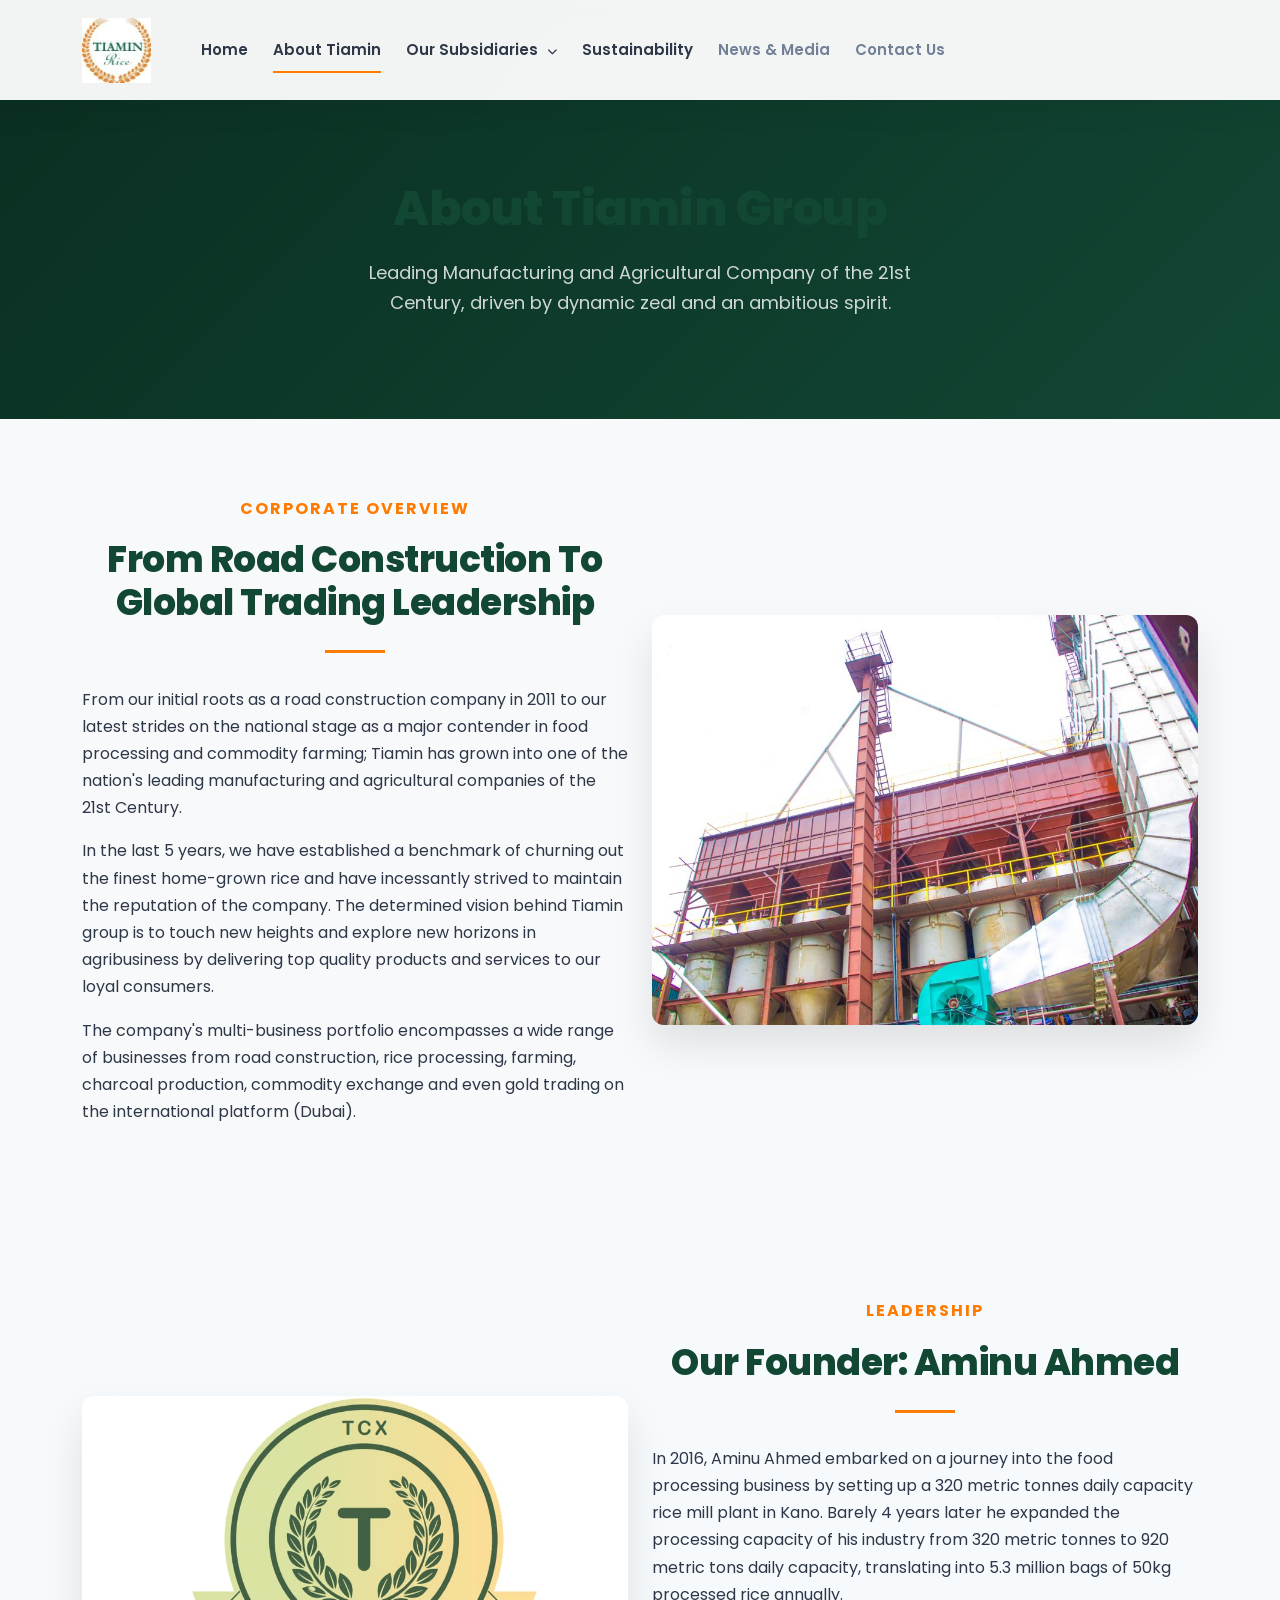
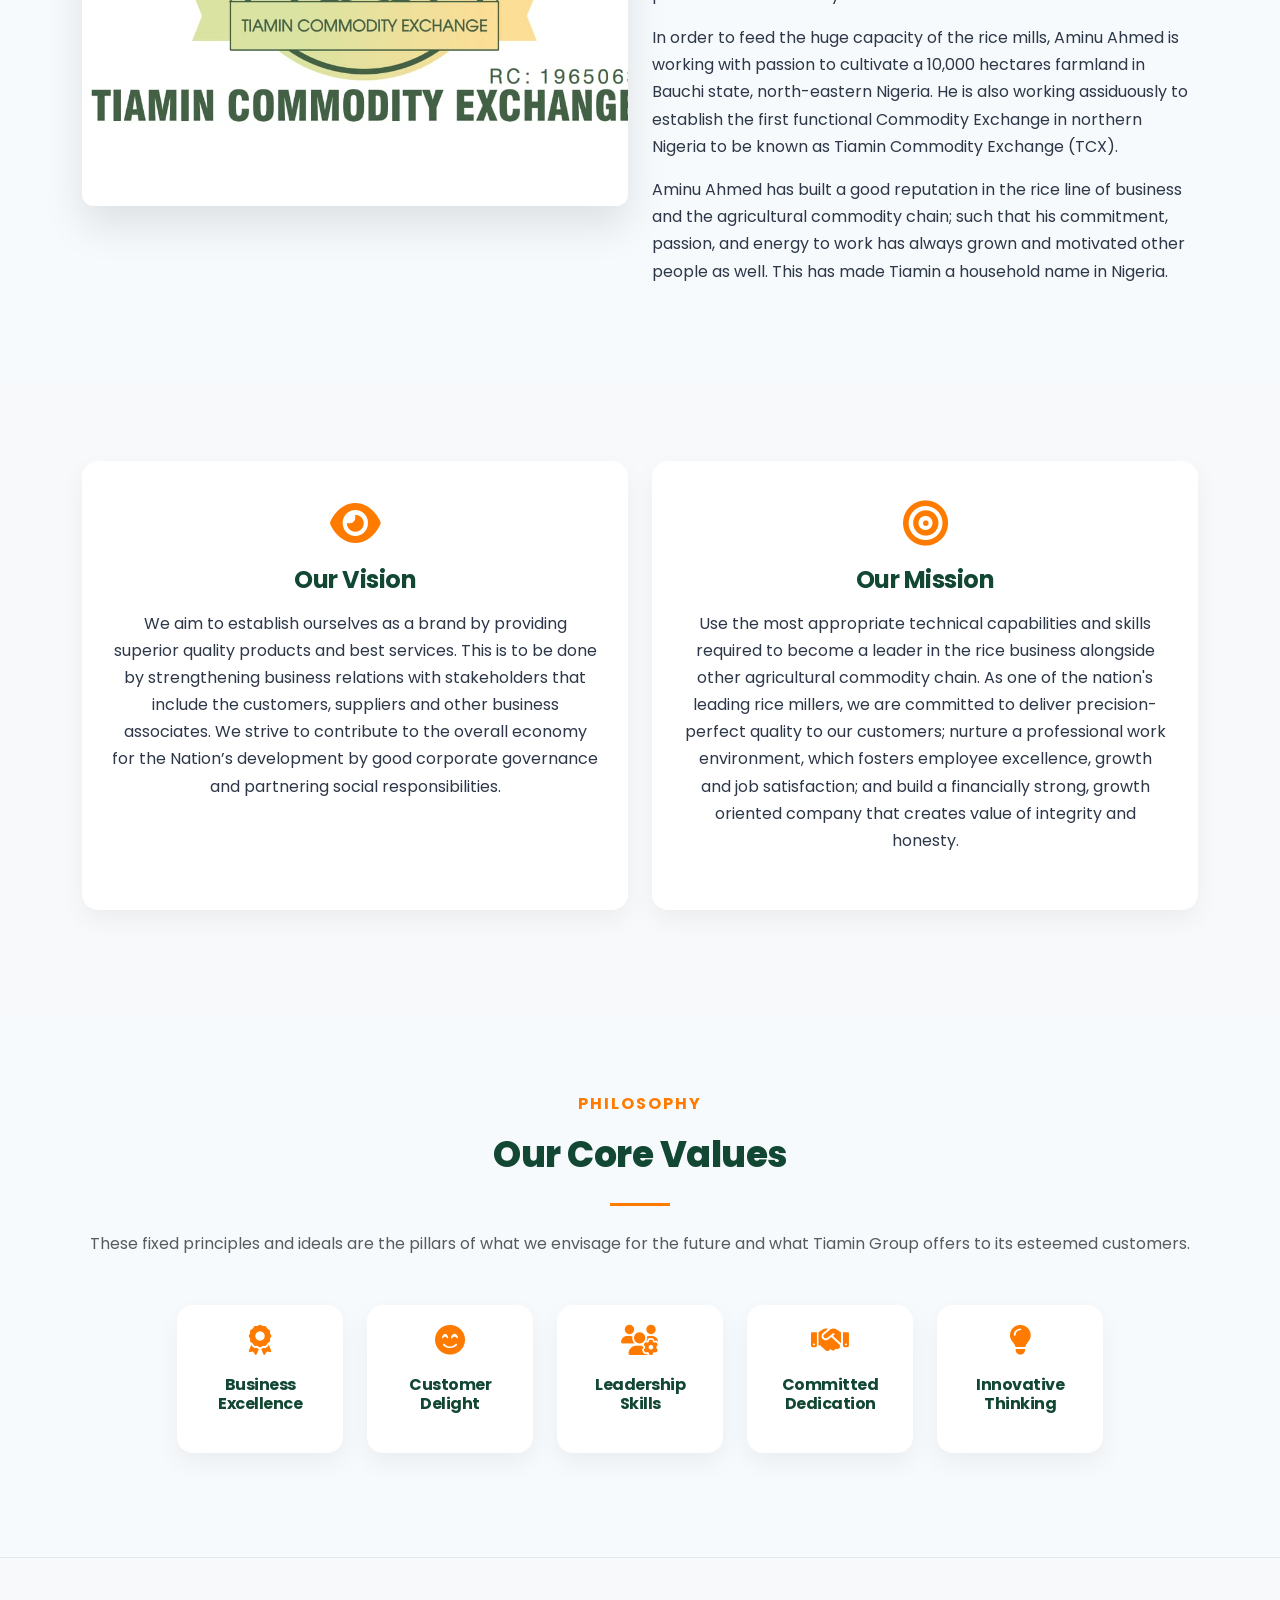
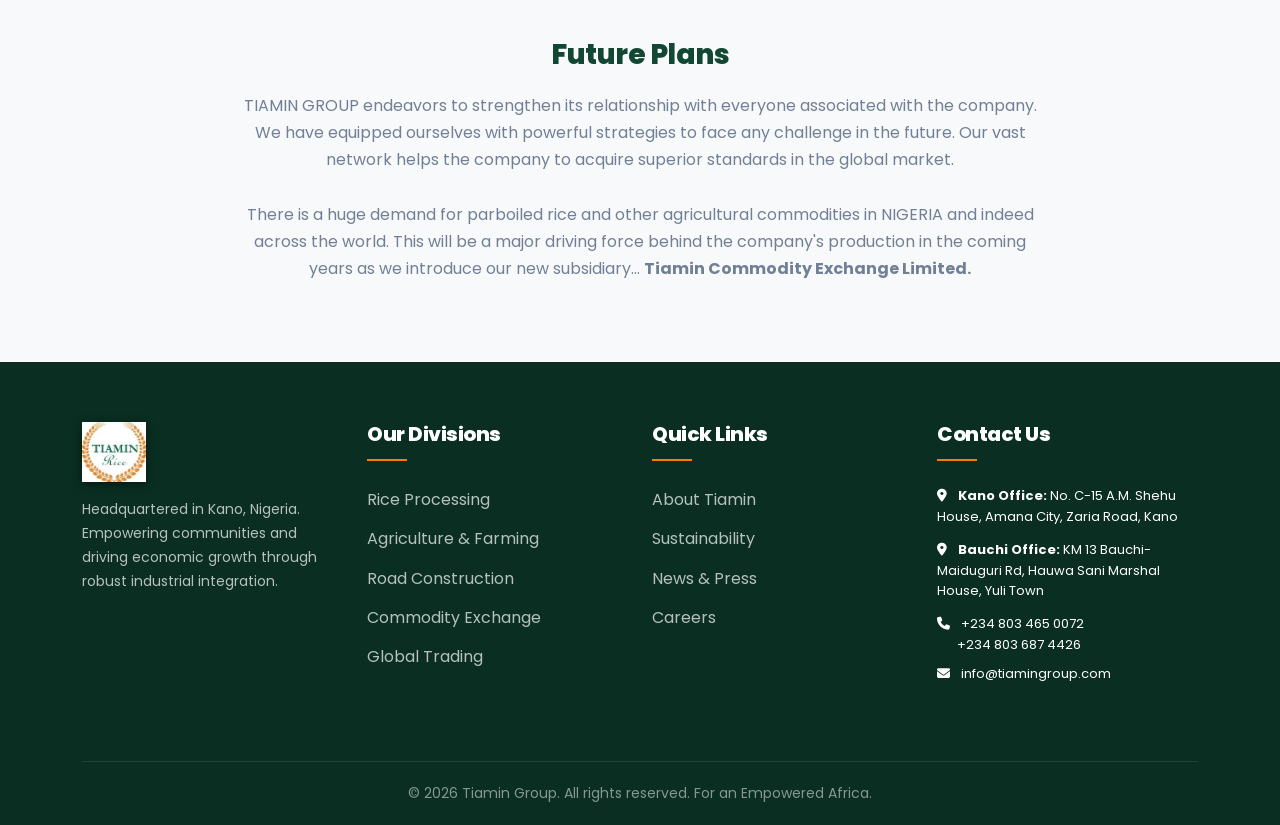
==== about.html @ 01db420b "Initial Commit" ====
<!DOCTYPE html>
<html lang="en">
<head>
    <meta charset="UTF-8">
    <meta name="viewport" content="width=device-width, initial-scale=1">
    <title>About Us | Tiamin Group</title>
    
    <link rel="preconnect" href="https://fonts.googleapis.com">
    <link rel="preconnect" href="https://fonts.gstatic.com" crossorigin>
    <link href="https://fonts.googleapis.com/css2?family=Poppins:wght@300;400;500;600;700;800;900&display=swap" rel="stylesheet">
    <link href="https://cdn.jsdelivr.net/npm/bootstrap@5.3.0/dist/css/bootstrap.min.css" rel="stylesheet">
    <link rel="stylesheet" href="https://cdnjs.cloudflare.com/ajax/libs/font-awesome/6.5.0/css/all.min.css" />
    <link rel="stylesheet" href="assets/style.css">
    
    <style>
        .inner-hero {
            padding: 180px 0 100px;
            background: linear-gradient(135deg, var(--color-primary-dark) 0%, var(--color-primary) 100%);
            color: #fff;
            text-align: center;
        }
        .inner-hero h1 { font-weight: 800; font-size: 48px; margin-bottom: 20px; }
        .inner-hero p { font-size: 18px; max-width: 600px; margin: 0 auto; color: rgba(255,255,255,0.8); }
        .content-section { padding: 80px 0; }
        .value-card {
            background: var(--color-card-bg);
            padding: 40px 30px;
            border-radius: 16px;
            box-shadow: 0 10px 25px rgba(0,0,0,0.05);
            text-align: center;
            height: 100%;
            transition: transform 0.3s ease;
        }
        .value-card:hover { transform: translateY(-5px); }
        .value-card i { font-size: 45px; color: var(--color-accent); margin-bottom: 20px; }
        .value-card h4 { font-weight: 700; margin-bottom: 15px; color: var(--color-primary); }
    </style>
</head>
<body>

    <!-- HEADER -->
    <header class="site-header" id="masthead">
        <div class="container">
            <div class="header-inner">
                <div class="site-branding">
                    <a href="index.html" class="logo-image"><img src="assets/logo.jpg" alt="Tiamin Group" style="height: 65px; width: auto; transition: transform 0.3s ease;"></a>
                </div>
                <nav class="site-navigation">
                    <ul class="main-menu">
                        <li><a href="index.html">Home</a></li>
                        <li><a href="about.html" class="active">About Tiamin</a></li>
                        <li class="has-dropdown">
                            <a href="index.html#businesses">Our Subsidiaries <i class="fas fa-chevron-down" style="font-size: 10px; margin-left: 5px;"></i></a>
                            <ul class="sub-menu">
                                <li><a href="rice.html">Rice Processing</a></li>
                                <li><a href="tcx.html">Commodity Exchange</a></li>
                                <li><a href="gold.html">Global Trading</a></li>
                            </ul>
                        </li>
                        <li><a href="index.html#sustainability">Sustainability</a></li>
                        <li class="greymenu"><a href="index.html#media">News & Media</a></li>
                        <li class="greymenu"><a href="index.html#contact">Contact Us</a></li>
                    </ul>
                </nav>
                <div class="d-lg-none mobile-toggle">
                    <button class="btn" style="font-size:24px; color:var(--color-primary);"><i class="fas fa-bars"></i></button>
                </div>
            </div>
        </div>
    </header>

    <!-- INNER HERO -->
    <section class="inner-hero">
        <div class="container">
            <h1>About Tiamin Group</h1>
            <p>Leading Manufacturing and Agricultural Company of the 21st Century, driven by dynamic zeal and an ambitious spirit.</p>
        </div>
    </section>

    <!-- CORPORATE OVERVIEW -->
    <section class="content-section bg-light">
        <div class="container">
            <div class="row align-items-center">
                <div class="col-lg-6 mb-4 mb-lg-0">
                    <div class="cms-heading text-left mb-4">
                        <h6 style="color:var(--color-accent); font-weight:700; text-transform:uppercase; letter-spacing:2px;">Corporate Overview</h6>
                        <h2 class="custom-heading text-left">From Road Construction to Global Trading Leadership</h2>
                        <span class="heading-underline ml-0" style="margin-left:0;"></span>
                    </div>
                    <p>From our initial roots as a road construction company in 2011 to our latest strides on the national stage as a major contender in food processing and commodity farming; Tiamin has grown into one of the nation's leading manufacturing and agricultural companies of the 21st Century.</p>
                    <p>In the last 5 years, we have established a benchmark of churning out the finest home-grown rice and have incessantly strived to maintain the reputation of the company. The determined vision behind Tiamin group is to touch new heights and explore new horizons in agribusiness by delivering top quality products and services to our loyal consumers.</p>
                    <p>The company's multi-business portfolio encompasses a wide range of businesses from road construction, rice processing, farming, charcoal production, commodity exchange and even gold trading on the international platform (Dubai).</p>
                </div>
                <div class="col-lg-6">
                    <img src="assets/WhatsApp%20Image%202026-07-27%20at%2000.41.22%20(1).jpeg" alt="Tiamin Group Overview" style="width: 100%; border-radius: 12px; box-shadow: 0 20px 40px rgba(0,0,0,0.1); aspect-ratio: 4/3; object-fit: cover;">
                </div>
            </div>
        </div>
    </section>

    <!-- OUR FOUNDER -->
    <section class="content-section">
        <div class="container">
            <div class="row align-items-center flex-row-reverse">
                <div class="col-lg-6 mb-4 mb-lg-0 pl-lg-5">
                    <div class="cms-heading text-left mb-4">
                        <h6 style="color:var(--color-accent); font-weight:700; text-transform:uppercase; letter-spacing:2px;">Leadership</h6>
                        <h2 class="custom-heading text-left">Our Founder: Aminu Ahmed</h2>
                        <span class="heading-underline ml-0" style="margin-left:0;"></span>
                    </div>
                    <p>In 2016, Aminu Ahmed embarked on a journey into the food processing business by setting up a 320 metric tonnes daily capacity rice mill plant in Kano. Barely 4 years later he expanded the processing capacity of his industry from 320 metric tonnes to 920 metric tons daily capacity, translating into 5.3 million bags of 50kg processed rice annually.</p>
                    <p>In order to feed the huge capacity of the rice mills, Aminu Ahmed is working with passion to cultivate a 10,000 hectares farmland in Bauchi state, north-eastern Nigeria. He is also working assiduously to establish the first functional Commodity Exchange in northern Nigeria to be known as Tiamin Commodity Exchange (TCX).</p>
                    <p>Aminu Ahmed has built a good reputation in the rice line of business and the agricultural commodity chain; such that his commitment, passion, and energy to work has always grown and motivated other people as well. This has made Tiamin a household name in Nigeria.</p>
                </div>
                <div class="col-lg-6">
                    <img src="assets/WhatsApp%20Image%202026-07-27%20at%2000.41.24%20(3).jpeg" alt="Tiamin Founder" style="width: 100%; border-radius: 12px; box-shadow: 0 20px 40px rgba(0,0,0,0.1); aspect-ratio: 4/3; object-fit: cover;">
                </div>
            </div>
        </div>
    </section>

    <!-- VISION & MISSION -->
    <section class="content-section bg-light">
        <div class="container text-center">
            <div class="row">
                <div class="col-md-6 mb-4">
                    <div class="value-card">
                        <i class="fas fa-eye"></i>
                        <h4>Our Vision</h4>
                        <p>We aim to establish ourselves as a brand by providing superior quality products and best services. This is to be done by strengthening business relations with stakeholders that include the customers, suppliers and other business associates. We strive to contribute to the overall economy for the Nation’s development by good corporate governance and partnering social responsibilities.</p>
                    </div>
                </div>
                <div class="col-md-6 mb-4">
                    <div class="value-card">
                        <i class="fas fa-bullseye"></i>
                        <h4>Our Mission</h4>
                        <p>Use the most appropriate technical capabilities and skills required to become a leader in the rice business alongside other agricultural commodity chain. As one of the nation's leading rice millers, we are committed to deliver precision-perfect quality to our customers; nurture a professional work environment, which fosters employee excellence, growth and job satisfaction; and build a financially strong, growth oriented company that creates value of integrity and honesty.</p>
                    </div>
                </div>
            </div>
        </div>
    </section>

    <!-- CORE VALUES -->
    <section class="content-section">
        <div class="container">
            <div class="cms-heading text-center mb-5">
                <h6 style="color:var(--color-accent); font-weight:700; text-transform:uppercase; letter-spacing:2px;">Philosophy</h6>
                <h2 class="custom-heading mx-auto">Our Core Values</h2>
                <span class="heading-underline mx-auto"></span>
                <p class="mt-3 text-muted max-w-700 mx-auto">These fixed principles and ideals are the pillars of what we envisage for the future and what Tiamin Group offers to its esteemed customers.</p>
            </div>
            
            <div class="row justify-content-center">
                <div class="col-lg-2 col-md-4 col-sm-6 mb-4">
                    <div class="value-card" style="padding: 20px 15px;">
                        <i class="fas fa-award" style="font-size: 30px;"></i>
                        <h5 style="font-size: 16px; font-weight: 700;">Business<br>Excellence</h5>
                    </div>
                </div>
                <div class="col-lg-2 col-md-4 col-sm-6 mb-4">
                    <div class="value-card" style="padding: 20px 15px;">
                        <i class="fas fa-smile-beam" style="font-size: 30px;"></i>
                        <h5 style="font-size: 16px; font-weight: 700;">Customer<br>Delight</h5>
                    </div>
                </div>
                <div class="col-lg-2 col-md-4 col-sm-6 mb-4">
                    <div class="value-card" style="padding: 20px 15px;">
                        <i class="fas fa-users-cog" style="font-size: 30px;"></i>
                        <h5 style="font-size: 16px; font-weight: 700;">Leadership<br>Skills</h5>
                    </div>
                </div>
                <div class="col-lg-2 col-md-4 col-sm-6 mb-4">
                    <div class="value-card" style="padding: 20px 15px;">
                        <i class="fas fa-handshake" style="font-size: 30px;"></i>
                        <h5 style="font-size: 16px; font-weight: 700;">Committed<br>Dedication</h5>
                    </div>
                </div>
                <div class="col-lg-2 col-md-4 col-sm-6 mb-4">
                    <div class="value-card" style="padding: 20px 15px;">
                        <i class="fas fa-lightbulb" style="font-size: 30px;"></i>
                        <h5 style="font-size: 16px; font-weight: 700;">Innovative<br>Thinking</h5>
                    </div>
                </div>
            </div>
        </div>
    </section>

    <!-- FUTURE PLANS -->
    <section class="content-section bg-light" style="border-top: 1px solid #e2e8f0;">
        <div class="container text-center">
            <h3 style="font-weight: 800; color: var(--color-primary); margin-bottom: 20px;">Future Plans</h3>
            <p style="max-width: 800px; margin: 0 auto; color: var(--color-text-light);">TIAMIN GROUP endeavors to strengthen its relationship with everyone associated with the company. We have equipped ourselves with powerful strategies to face any challenge in the future. Our vast network helps the company to acquire superior standards in the global market.<br><br>There is a huge demand for parboiled rice and other agricultural commodities in NIGERIA and indeed across the world. This will be a major driving force behind the company's production in the coming years as we introduce our new subsidiary... <strong>Tiamin Commodity Exchange Limited.</strong></p>
        </div>
    </section>

    <!-- FOOTER -->
    <footer class="site-footer" id="contact">
        <div class="container">
            <div class="row">
                <div class="col-lg-3 col-md-6 mb-4">
                    <a href="index.html" class="logo-image mb-3 d-block"><img src="assets/logo.jpg" alt="Tiamin Group" style="height: 60px; filter: drop-shadow(0px 2px 5px rgba(0,0,0,0.5));"></a>
                    <p style="color:rgba(255,255,255,0.7); font-size:14px;">Headquartered in Kano, Nigeria. Empowering communities and driving economic growth through robust industrial integration.</p>
                </div>
                <div class="col-lg-3 col-md-6 mb-4">
                    <h4 class="footer-widget-title">Our Divisions</h4>
                    <ul class="footer-menu">
                        <li><a href="rice.html">Rice Processing</a></li>
                        <li><a href="rice.html#farm">Agriculture & Farming</a></li>
                        <li><a href="index.html#businesses">Road Construction</a></li>
                        <li><a href="tcx.html">Commodity Exchange</a></li>
                        <li><a href="gold.html">Global Trading</a></li>
                    </ul>
                </div>
                <div class="col-lg-3 col-md-6 mb-4">
                    <h4 class="footer-widget-title">Quick Links</h4>
                    <ul class="footer-menu">
                        <li><a href="about.html">About Tiamin</a></li>
                        <li><a href="index.html#sustainability">Sustainability</a></li>
                        <li><a href="index.html#media">News & Press</a></li>
                        <li><a href="index.html#careers">Careers</a></li>
                    </ul>
                </div>
                <div class="col-lg-3 col-md-6 mb-4">
                    <h4 class="footer-widget-title">Contact Us</h4>
                    <ul class="footer-menu" style="font-size: 13px; line-height: 1.6;">
                        <li style="margin-bottom: 12px;"><i class="fas fa-map-marker-alt me-2 text-accent"></i> <strong>Kano Office:</strong> No. C-15 A.M. Shehu House, Amana City, Zaria Road, Kano</li>
                        <li style="margin-bottom: 12px;"><i class="fas fa-map-marker-alt me-2 text-accent"></i> <strong>Bauchi Office:</strong> KM 13 Bauchi-Maiduguri Rd, Hauwa Sani Marshal House, Yuli Town</li>
                        <li style="margin-bottom: 8px;"><i class="fas fa-phone me-2 text-accent"></i> +234 803 465 0072<br><span style="padding-left: 20px;">+234 803 687 4426</span></li>
                        <li><i class="fas fa-envelope me-2 text-accent"></i> info@tiamingroup.com</li>
                    </ul>
                </div>
            </div>
            <div class="footer-bottom">
                <p class="mb-0">&copy; 2026 Tiamin Group. All rights reserved. For an Empowered Africa.</p>
            </div>
        </div>
    </footer>

    <!-- Scripts -->
    <script src="https://cdn.jsdelivr.net/npm/bootstrap@5.3.0/dist/js/bootstrap.bundle.min.js"></script>
    <script>
        // Sticky Header
        window.addEventListener('scroll', function() {
            const header = document.getElementById('masthead');
            if (window.scrollY > 50) {
                header.classList.add('sticky');
            } else {
                header.classList.remove('sticky');
            }
        });
        
        // Mobile Menu Toggle
        document.querySelector('.mobile-toggle button').addEventListener('click', function() {
            const nav = document.querySelector('.site-navigation');
            nav.classList.toggle('active');
        });
    </script>
</body>
</html>
---- assets/style.css ----
/* =======================================================================
           CORPORATE VARIABLES & BASE (Tiamin Colors, Dangote-style Architecture)
        ======================================================================= */
        :root {
            --color-primary: #124734; /* Tiamin Forest Green */
            --color-primary-dark: #0a2e21;
            --color-accent: #FF7B00; /* Vibrant Sunset Orange */
            --color-accent-hover: #FF9D00;
            --color-text: #2D3748; /* Soft Slate */
            --color-text-light: #718096; /* Cool Grey */
            --color-bg-grey: #F7FAFC; /* Crisp Light Blue-Grey */
            --color-card-bg: #ffffff;
            
            --gradient-primary: linear-gradient(135deg, #124734 0%, #29a073 100%);
            --gradient-accent: linear-gradient(135deg, #FF7B00 0%, #FFB000 100%);
            
            --font-heading: 'Poppins', sans-serif;
            --font-main: 'Poppins', sans-serif;
            --header-height: 100px;
            --header-height-sticky: 80px;
            
            --transition: all 0.4s cubic-bezier(0.175, 0.885, 0.32, 1.27); /* Bouncy dynamic transition */
        }

        body {
            font-family: var(--font-main);
            color: var(--color-text);
            line-height: 1.7;
            -webkit-font-smoothing: antialiased;
            background-color: var(--color-bg-grey);
        }

        a { color: var(--color-primary); text-decoration: none; transition: var(--transition); }
        a:hover { color: var(--color-accent); }

        h1, h2, h3, h4, h5, h6 { 
            font-family: var(--font-heading); 
            font-weight: 800; 
            color: var(--color-primary); 
            margin-bottom: 20px; 
            letter-spacing: -0.5px;
        }

        .section-padding { padding: 80px 0; }
        .bg-grey { background-color: var(--color-bg-grey); }

        /* =======================================================================
           HEADER (Sticky, Corporate Layout)
        ======================================================================= */
        .site-header {
            position: fixed;
            top: 0; left: 0; width: 100%;
            background: rgba(255, 255, 255, 0.95);
            backdrop-filter: blur(10px);
            -webkit-backdrop-filter: blur(10px);
            z-index: 1030;
            box-shadow: 0 10px 30px rgba(0,0,0,0.05);
            border-bottom: none;
            transition: var(--transition);
        }

        .header-inner {
            display: flex;
            align-items: center;
            justify-content: flex-start;
            height: var(--header-height);
            transition: height 0.3s ease;
        }

        .site-navigation {
            margin-left: 50px;
        }

        .mobile-toggle {
            margin-left: auto;
        }

        .site-header.sticky .header-inner { height: var(--header-height-sticky); }

        .logo-text {
            font-size: 28px;
            font-weight: 900;
            color: var(--color-primary);
            letter-spacing: -0.5px;
            margin: 0;
            text-transform: uppercase;
        }
        .logo-text span { color: var(--color-accent); }

        .main-menu {
            display: flex;
            list-style: none;
            margin: 0; padding: 0;
            gap: 25px;
        }

        .main-menu li a {
            font-size: 15px;
            font-weight: 600;
            color: var(--color-text);
            text-transform: capitalize;
            position: relative;
            padding: 10px 0;
            display: block;
        }

        /* The grey menu items from the reference */
        .main-menu li.greymenu a { color: var(--color-text-light); }
        .main-menu li.greymenu a:hover { color: var(--color-accent); }

        .main-menu li a::after {
            content: '';
            position: absolute;
            bottom: 0; left: 0; width: 0; height: 2px;
            background: var(--color-accent);
            transition: var(--transition);
        }
        .main-menu li a:hover::after, .main-menu li a.active::after { width: 100%; }

        /* =======================================================================
           DROPDOWN MENU
        ======================================================================= */
        .main-menu li.has-dropdown { position: relative; }
        .sub-menu {
            position: absolute; top: 100%; left: 0;
            background: #ffffff;
            min-width: 240px; box-shadow: 0 15px 40px rgba(18, 71, 52, 0.1); border-radius: 16px; border: none;
            padding: 15px 0; opacity: 0; visibility: hidden; transform: translateY(15px);
            transition: all 0.3s cubic-bezier(0.175, 0.885, 0.32, 1.27); list-style: none; z-index: 100; margin: 0;
        }
        .main-menu li.has-dropdown:hover .sub-menu { opacity: 1; visibility: visible; transform: translateY(0); }
        .main-menu li.has-dropdown:hover > a i { transform: rotate(180deg); }
        .sub-menu li { margin: 0; }
        .sub-menu li a {
            padding: 10px 25px; font-size: 15px; border-bottom: none;
            color: var(--color-text); display: block; font-weight: 600;
        }
        .sub-menu li:last-child a { border-bottom: none; }
        .sub-menu li a::after { display: none !important; }
        .sub-menu li a:hover { background: transparent; color: var(--color-accent); padding-left: 32px; }

        /* =======================================================================
           HERO SLIDER (Mimicking Slider Revolution)
        ======================================================================= */
        .hero-section {
            margin-top: var(--header-height);
            height: calc(100vh - var(--header-height));
            min-height: 600px;
            max-height: 800px;
            position: relative;
        }

        .swiper-hero { width: 100%; height: 100%; }

        .hero-slide-bg {
            position: absolute; inset: 0;
            background-size: cover;
            background-position: center;
            background-repeat: no-repeat;
        }

        .hero-slide-bg::after {
            content: ''; position: absolute; inset: 0;
            background: linear-gradient(135deg, rgba(18, 71, 52, 0.9) 0%, rgba(255, 123, 0, 0.4) 100%);
        }

        .hero-content {
            position: relative;
            z-index: 10;
            height: 100%;
            display: flex;
            flex-direction: column;
            justify-content: center;
            padding: 0 5%;
            max-width: 800px;
        }

        .hero-title {
            color: #ffffff;
            font-size: 72px;
            line-height: 1.05;
            font-weight: 800;
            letter-spacing: -2px;
            margin-bottom: 25px;
            opacity: 0; transform: translateY(30px);
            transition: all 1s ease 0.3s;
        }

        .hero-desc {
            color: #ffffff;
            font-size: 18px;
            font-weight: 400;
            margin-bottom: 35px;
            max-width: 650px;
            opacity: 0; transform: translateY(30px);
            transition: all 1s ease 0.5s;
        }

        .hero-btn {
            display: inline-flex;
            align-items: center;
            background: var(--gradient-accent);
            color: #ffffff;
            padding: 16px 40px;
            font-size: 16px;
            font-weight: 700;
            border-radius: 50px;
            border: none;
            box-shadow: 0 10px 25px rgba(255, 123, 0, 0.4);
            opacity: 0; transform: translateY(30px);
            transition: all 1s cubic-bezier(0.175, 0.885, 0.32, 1.27) 0.7s;
        }
        .hero-btn i { margin-left: 10px; transition: transform 0.3s ease; }
        .hero-btn:hover { background: var(--gradient-accent); color: #ffffff; box-shadow: 0 15px 35px rgba(255, 123, 0, 0.6); transform: translateY(-5px) scale(1.05) !important; }

        /* Active Slide Animations */
        .swiper-slide-active .hero-title,
        .swiper-slide-active .hero-desc,
        .swiper-slide-active .hero-btn {
            opacity: 1; transform: translateY(0);
        }

        .swiper-button-next, .swiper-button-prev {
            color: #ffffff;
            background: rgba(0,0,0,0.3);
            width: 50px; height: 50px;
            border-radius: 50%;
        }
        .swiper-button-next:after, .swiper-button-prev:after { font-size: 20px; }

        /* =======================================================================
           CONTACT BOX / STATS (Direct structural port)
        ======================================================================= */
        .cms-contact-box-wrap {
            background: var(--gradient-primary);
            padding: 50px 0;
            position: relative;
            z-index: 20;
            margin-top: -50px; /* Overlap */
            border-radius: 24px;
            box-shadow: 0 20px 50px rgba(18, 71, 52, 0.3);
            border: none;
            max-width: 1200px;
            margin-left: auto; margin-right: auto;
        }

        .cms-contact-box {
            display: flex;
            justify-content: space-around;
            flex-wrap: wrap;
        }

        .info-item {
            display: flex;
            align-items: center;
            color: #ffffff;
            padding: 15px;
        }

        .info-item .inner-icon {
            font-size: 45px;
            color: #ffffff;
            margin-right: 20px;
            filter: drop-shadow(0 5px 10px rgba(0,0,0,0.2));
        }

        .info-item .inner-text .above-text {
            font-family: var(--font-heading);
            font-size: 38px;
            font-weight: 800;
            line-height: 1;
            margin-bottom: 5px;
            color: #ffffff;
        }

        .info-item .inner-text .bellow-text {
            font-size: 14px;
            font-weight: 600;
            text-transform: uppercase;
            letter-spacing: 1px;
            color: rgba(255,255,255,0.9);
        }

        /* =======================================================================
           FANCY BOXES (Sectors Grid) - ENHANCED
        ======================================================================= */
        .fancy-boxes-wrap {
            padding: 120px 0 90px;
            background: var(--color-bg-grey);
        }

        .cms-fancy-box {
            background: #ffffff;
            padding: 35px 25px;
            border-radius: 16px;
            box-shadow: 0 10px 25px rgba(18, 71, 52, 0.05);
            border: none;
            height: 100%;
            position: relative;
            overflow: hidden;
            transition: all 0.5s cubic-bezier(0.175, 0.885, 0.32, 1.27);
            margin-bottom: 30px;
            z-index: 1;
            text-align: center;
        }
        .cms-fancy-box:hover {
            box-shadow: 0 20px 40px rgba(18, 71, 52, 0.1);
            transform: translateY(-10px);
            background: #ffffff;
            border-color: transparent;
        }

        /* Expanding top border accent */
        .cms-fancy-box::after {
            content: '';
            position: absolute;
            top: 0;
            left: 0;
            width: 100%;
            height: 4px;
            background: var(--card-color, #ccc);
            z-index: 3;
            border-top-left-radius: 16px;
            border-top-right-radius: 16px;
        }

        .cms-fancy-box-icon-wrap {
            width: 55px; height: 55px;
            border-radius: 50%;
            background-color: var(--card-bg-color, #f0f0f0);
            color: var(--card-color, #333);
            display: flex; align-items: center; justify-content: center;
            margin: 0 auto 15px;
            font-size: 22px;
        }

        .cms-fancy-box-number {
            font-size: 32px;
            font-weight: 800;
            color: var(--card-color, #333);
            margin-bottom: 5px;
            line-height: 1;
        }

        .cms-fancy-box-title {
            font-size: 15px;
            font-weight: 700;
            color: var(--color-text);
            margin-bottom: 5px;
        }

        .cms-fancy-box-description {
            font-size: 13px;
            color: var(--color-text-light);
            margin-bottom: 0;
        }

        .item-overlay { display: none; }

        /* =======================================================================
           CEO MESSAGE SECTION
        ======================================================================= */
        .ceo-section {
            padding: 100px 0;
            background: transparent;
            position: relative;
        }
        
        .ceo-image-wrapper {
            position: relative;
            padding-right: 30px;
            padding-bottom: 30px;
        }
        
        .ceo-image-wrapper::after {
            content: '';
            position: absolute;
            right: 0;
            bottom: 0;
            width: 80%;
            height: 80%;
            background: var(--gradient-accent);
            z-index: 0;
            border-radius: 24px;
        }
        
        .ceo-image-wrapper img {
            position: relative;
            z-index: 1;
            width: 100%;
            border-radius: 24px;
            box-shadow: 0 15px 30px rgba(18, 71, 52, 0.15);
        }
        
        .ceo-content {
            padding-left: 40px;
            display: flex;
            flex-direction: column;
            justify-content: center;
            height: 100%;
        }
        
        .ceo-greeting {
            color: var(--color-accent);
            font-size: 16px;
            font-weight: 700;
            text-transform: uppercase;
            letter-spacing: 2px;
            margin-bottom: 15px;
        }
        
        .ceo-title-main {
            font-size: 40px;
            font-weight: 800;
            color: var(--color-text);
            line-height: 1.2;
            margin-bottom: 30px;
        }
        
        .ceo-quote {
            font-size: 22px;
            font-style: italic;
            color: var(--color-text-light);
            margin-bottom: 25px;
            border-left: 4px solid var(--color-accent);
            padding-left: 20px;
        }
        
        .ceo-text {
            font-size: 16px;
            color: var(--color-text-light);
            line-height: 1.8;
            margin-bottom: 35px;
        }
        
        .ceo-signature-block {
            display: flex;
            align-items: center;
        }
        
        .ceo-details h4 {
            margin: 0;
            font-size: 22px;
            font-weight: 800;
            color: var(--color-primary);
        }
        
        .ceo-details p {
            margin: 0;
            font-size: 14px;
            color: var(--color-text-light);
            text-transform: uppercase;
            letter-spacing: 1px;
            font-weight: 600;
        }

        /* =======================================================================
           HEADING STYLE (Reference: .cms-heading)
        ======================================================================= */
        .cms-heading {
            text-align: center;
            margin-bottom: 60px;
        }

        .cms-heading .custom-heading {
            font-size: 36px;
            font-weight: 800;
            color: var(--color-primary);
            text-transform: capitalize;
            margin-bottom: 10px;
        }

        .cms-heading .custom-description {
            font-size: 18px;
            color: var(--color-text-light);
            margin-bottom: 20px;
        }

        .cms-heading .heading-underline {
            display: inline-block;
            width: 60px;
            height: 3px;
            background: var(--color-accent);
        }

        /* =======================================================================
           NEWS CAROUSEL (Post Carousel) - ENHANCED
        ======================================================================= */
        .news-section {
            background: var(--color-bg-grey);
            padding: 100px 0;
        }

        .carousel-item-inner {
            background: linear-gradient(145deg, #ffffff, var(--color-card-bg));
            border-radius: 16px;
            overflow: hidden;
            height: 100%;
            display: flex;
            flex-direction: column;
            box-shadow: 0 20px 40px rgba(18, 71, 52, 0.08), inset 0 0 0 1px rgba(255, 255, 255, 0.8);
            transition: all 0.5s cubic-bezier(0.165, 0.84, 0.44, 1);
            position: relative;
            border: none;
            z-index: 1;
        }
        
        .carousel-item-inner:hover {
            box-shadow: 0 25px 60px rgba(18, 71, 52, 0.1);
            transform: translateY(-10px);
        }

        .entry-featured {
            overflow: hidden;
            position: relative;
        }

        /* Dark overlay gradient for images so the date pops */
        .entry-featured::after {
            content: '';
            position: absolute;
            bottom: 0; left: 0; width: 100%; height: 50%;
            background: linear-gradient(to top, rgba(0,0,0,0.6) 0%, rgba(0,0,0,0) 100%);
            z-index: 1;
            pointer-events: none;
        }

        .entry-featured img {
            width: 100%;
            height: 280px;
            object-fit: cover;
            transition: transform 0.8s cubic-bezier(0.165, 0.84, 0.44, 1);
        }

        .carousel-item-inner:hover .entry-featured img {
            transform: scale(1.1);
        }

        /* Overlapping Date Badge */
        .post-date-badge {
            position: absolute;
            bottom: 20px; left: 30px;
            background: var(--color-accent);
            color: #fff;
            padding: 8px 15px;
            border-radius: 4px;
            font-size: 13px;
            font-weight: 700;
            text-transform: uppercase;
            letter-spacing: 1px;
            z-index: 2;
            box-shadow: 0 5px 15px rgba(201, 168, 76, 0.4);
        }

        .entry-body {
            padding: 35px 30px 40px;
            flex-grow: 1;
            display: flex;
            flex-direction: column;
            background: transparent;
            position: relative;
        }

        .entry-title {
            font-size: 22px;
            line-height: 1.4;
            margin-bottom: 20px;
            font-weight: 800;
        }
        .entry-title a { color: var(--color-primary); }
        .entry-title a:hover { color: var(--color-accent); }

        .entry-content-text {
            color: var(--color-text-light);
            font-size: 16px;
            line-height: 1.7;
            margin-bottom: 30px;
            flex-grow: 1;
        }

        .entry-readmore {
            margin-top: auto;
        }

        .entry-readmore a {
            display: inline-flex;
            align-items: center;
            font-size: 15px;
            font-weight: 700;
            color: var(--color-primary);
            text-transform: uppercase;
            letter-spacing: 0.5px;
            transition: var(--transition);
        }
        .entry-readmore a i {
            margin-left: 8px;
            font-size: 14px;
            transition: transform 0.3s ease;
        }
        .entry-readmore a:hover { color: var(--color-accent); }
        .entry-readmore a:hover i { transform: translateX(6px); }

        .swiper-pagination-bullets { bottom: -50px !important; }
        .swiper-pagination-bullet { width: 12px; height: 12px; transition: all 0.3s ease; }
        .swiper-pagination-bullet-active { background: var(--color-accent) !important; width: 30px; border-radius: 10px; }

        /* =======================================================================
           FOOTER
        ======================================================================= */
        .site-footer {
            background: var(--color-primary-dark);
            color: #ffffff;
            padding: 60px 0 20px;
        }

        .footer-widget-title {
            color: #ffffff;
            font-size: 20px;
            margin-bottom: 25px;
            position: relative;
            padding-bottom: 15px;
        }
        .footer-widget-title::after {
            content: ''; position: absolute;
            left: 0; bottom: 0;
            width: 40px; height: 2px;
            background: var(--color-accent);
        }

        .footer-menu { list-style: none; padding: 0; margin: 0; }
        .footer-menu li { margin-bottom: 12px; }
        .footer-menu a { color: rgba(255,255,255,0.7); }
        .footer-menu a:hover { color: var(--color-accent); padding-left: 5px; }

        .footer-bottom {
            border-top: 1px solid rgba(255,255,255,0.1);
            padding-top: 20px;
            margin-top: 40px;
            text-align: center;
            font-size: 14px;
            color: rgba(255,255,255,0.5);
        }

        /* =======================================================================
           MOBILE RESPONSIVENESS
        ======================================================================= */
        @media (max-width: 768px) {
            .hero-title {
                font-size: 35px;
            }
            .ceo-title-main, .custom-heading {
                font-size: 26px !important;
            }
            .hero-desc {
                font-size: 16px;
                margin-bottom: 20px;
            }
            .cms-contact-box-wrap {
                padding: 20px 0;
            }
            .cms-contact-box {
                flex-direction: column;
                align-items: center;
                text-align: center;
            }
            .info-item {
                flex-direction: column;
                margin-bottom: 10px;
                padding: 10px;
            }
            .info-item .inner-icon {
                margin-right: 0;
                margin-bottom: 10px;
                font-size: 30px;
            }
            .info-item .inner-text .above-text {
                font-size: 24px;
            }
            section {
                padding: 60px 0 !important;
            }
            .mb-5.mb-lg-0 {
                margin-bottom: 40px !important;
            }
            .pl-lg-5, .pr-lg-5 {
                padding-left: 15px !important;
                padding-right: 15px !important;
            }
            .ceo-image-wrapper {
                padding-right: 15px;
                padding-bottom: 15px;
                margin-top: 30px;
            }
            .ceo-content {
                padding-left: 0;
                margin-top: 30px;
            }
            .site-navigation {
                display: none;
                position: absolute;
                top: 100%;
                left: 0;
                width: 100%;
                background: #ffffff;
                box-shadow: 0 10px 15px rgba(0,0,0,0.1);
                padding: 15px 0;
                z-index: 1000;
            }
            .site-navigation.active {
                display: block;
            }
            .main-menu {
                flex-direction: column;
                gap: 0;
            }
            .main-menu li {
                margin: 0;
            }
            .sub-menu {
                position: static; opacity: 1; visibility: visible; transform: none; box-shadow: none; background: transparent; padding-left: 20px; margin-top: -10px; display: block; min-width: auto;
            }
            .main-menu li a {
                padding: 15px 20px !important;
                display: block;
                color: var(--color-primary);
                border-bottom: 1px solid rgba(0,0,0,0.05);
            }
            .main-menu li a::after {
                display: none;
            }
            img {
                max-width: 100%;
                height: auto;
            }
            .inner-hero {
                padding: 120px 15px 60px !important;
            }
            .inner-hero h1 {
                font-size: 32px !important;
            }
            .inner-hero p {
                font-size: 16px !important;
            }
        }
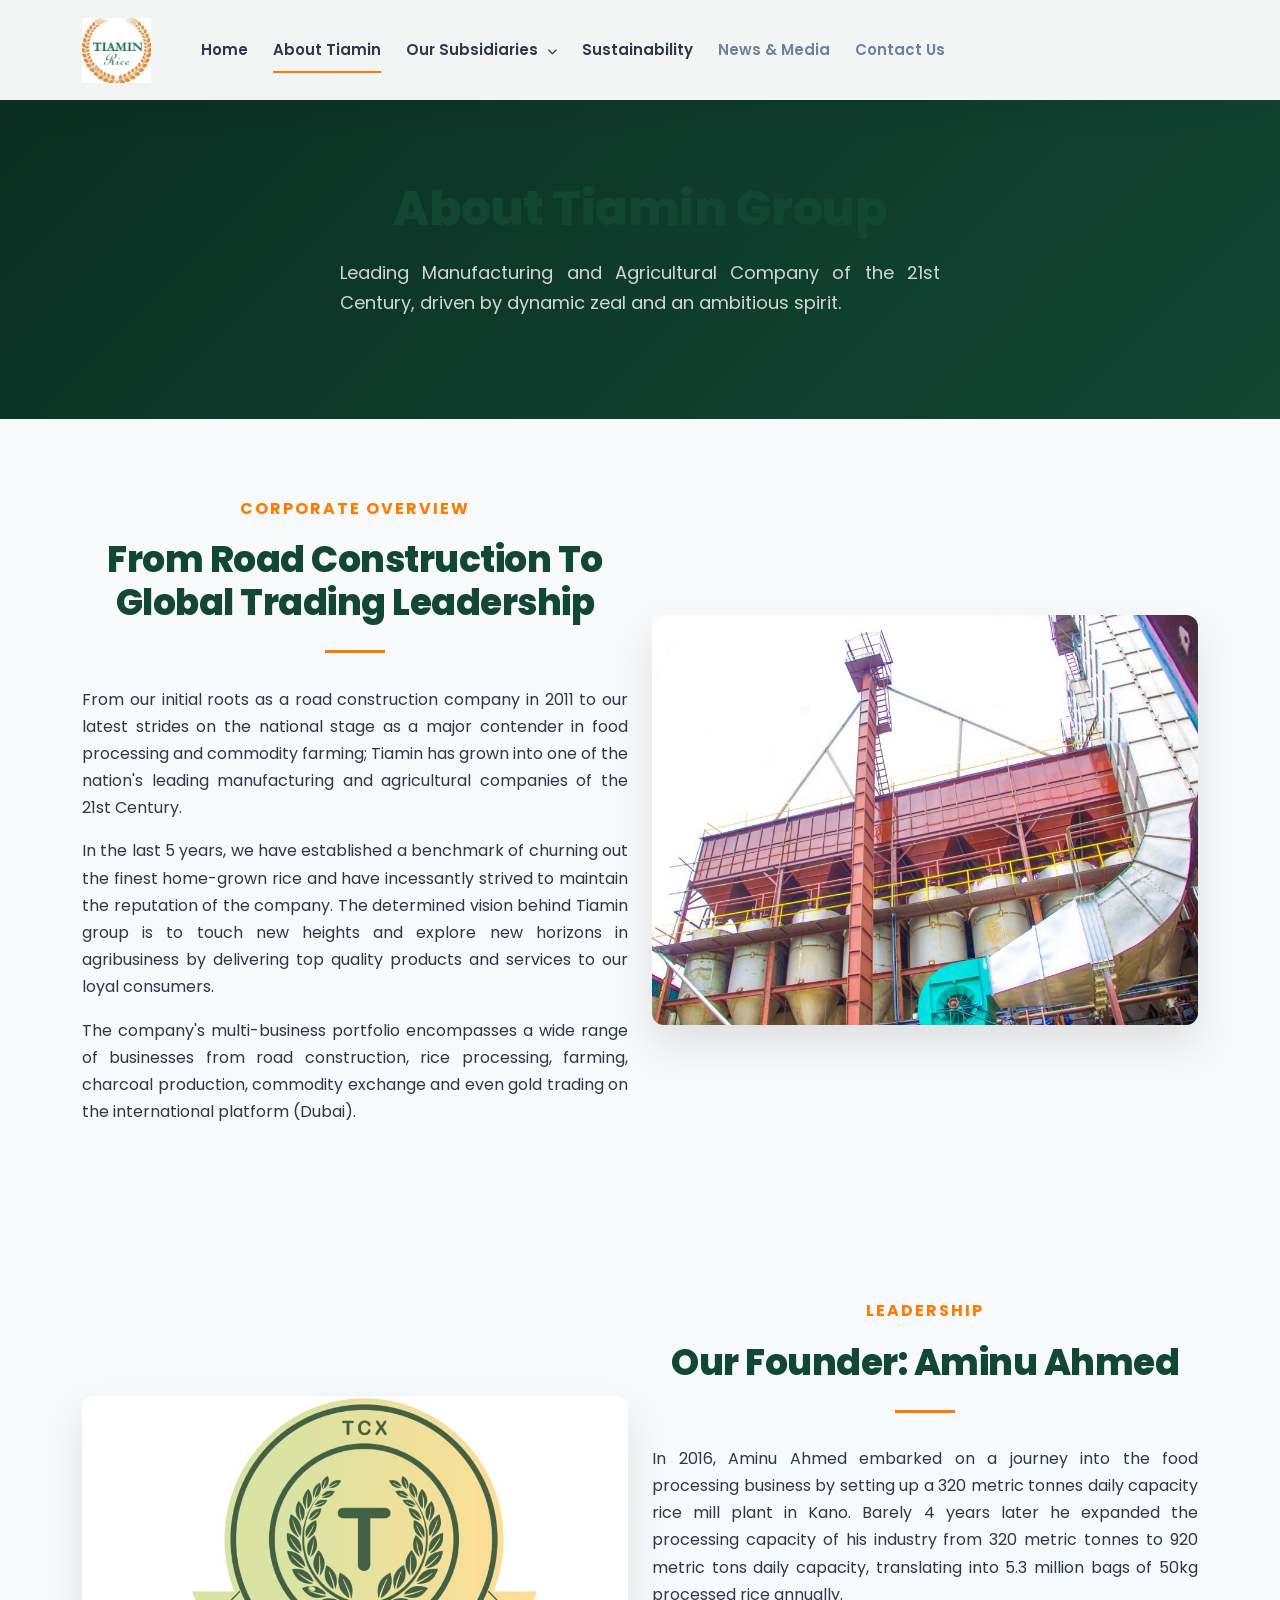
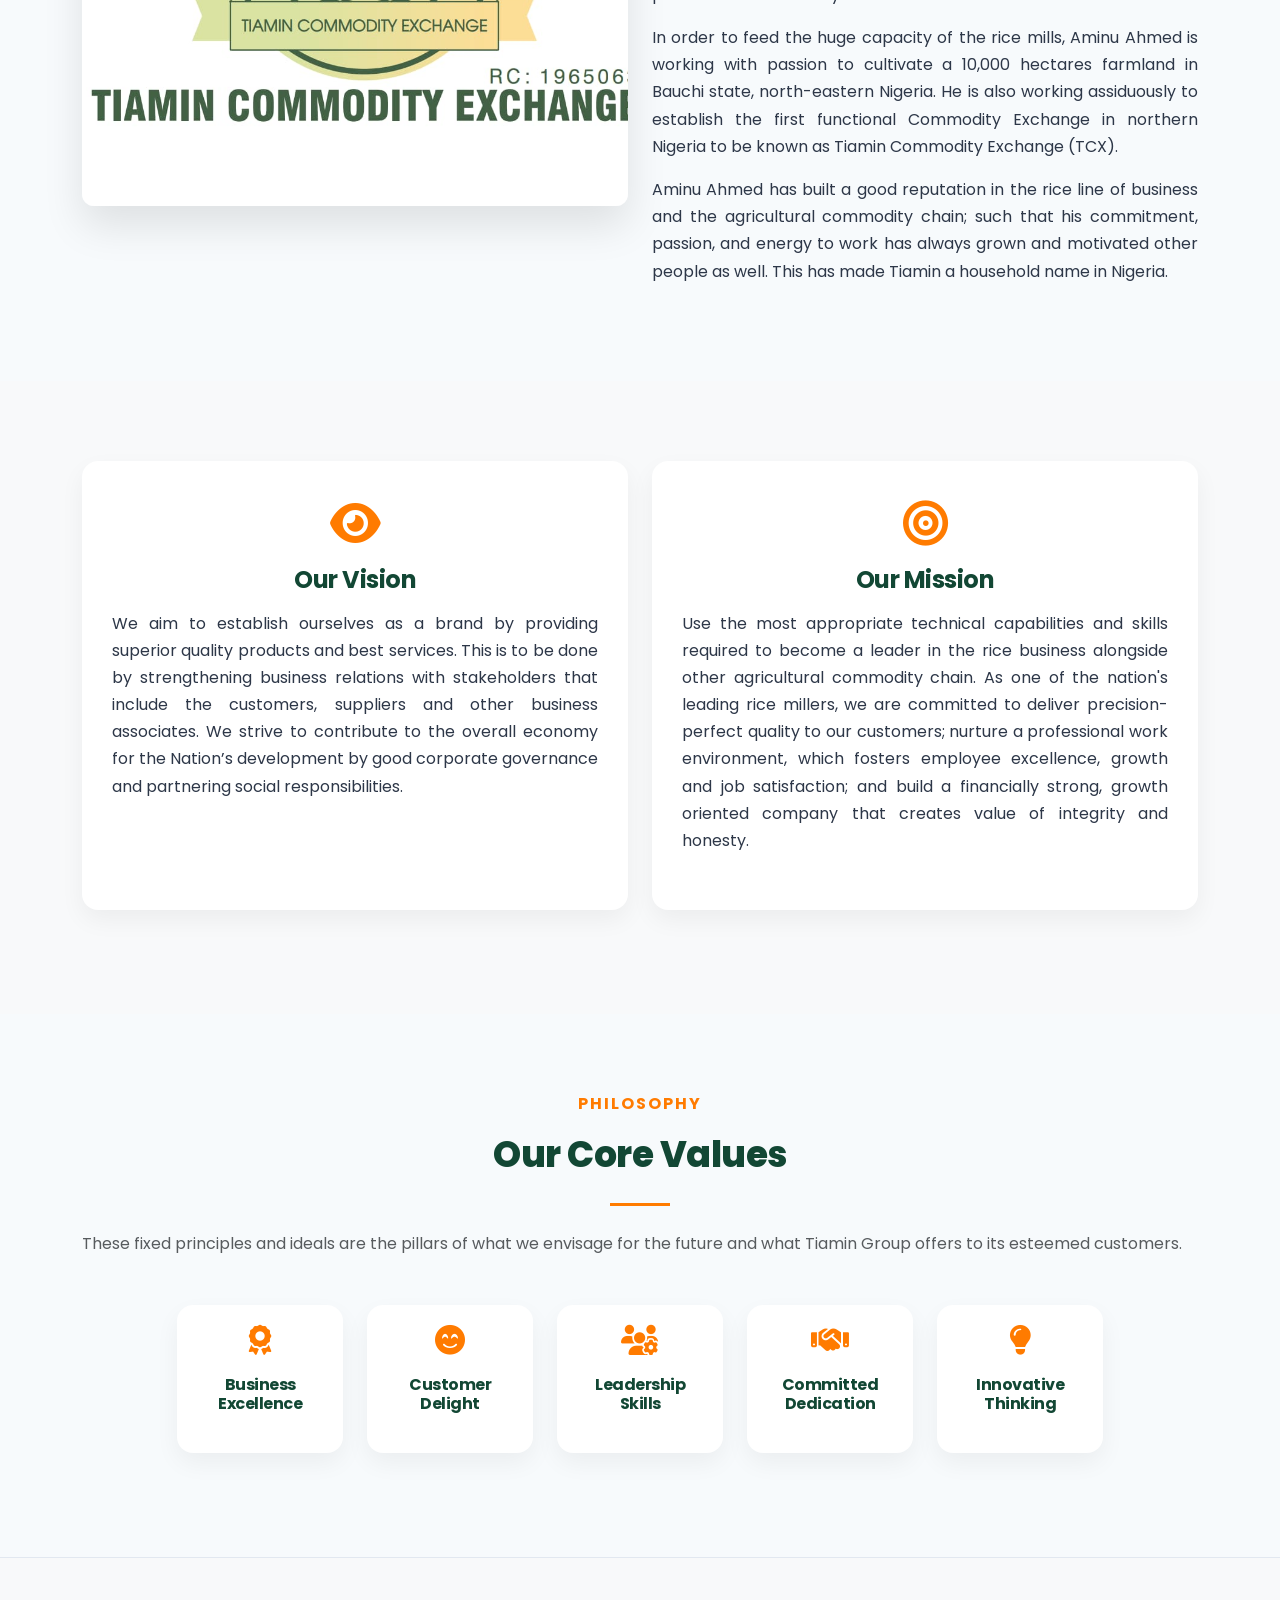
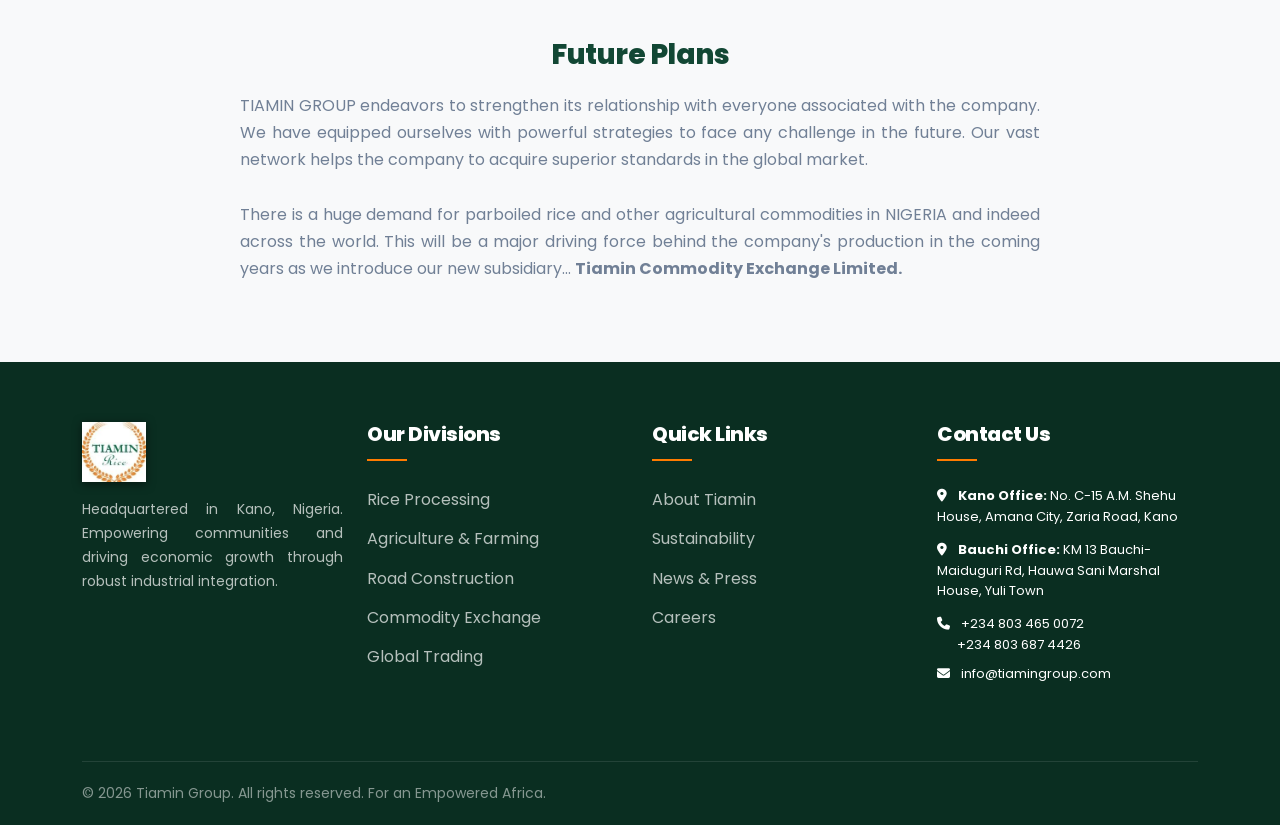
==== commit 5a8e744d: "update" ====
--- a/about.html
+++ b/about.html
@@ -62,6 +62,7 @@
                         <li class="greymenu"><a href="index.html#contact">Contact Us</a></li>
                     </ul>
                 </nav>
+                <div class="d-lg-none" style="flex-grow: 1; text-align: center; font-weight: 800; color: var(--color-primary); font-size: 17px; letter-spacing: 1.5px; text-transform: uppercase;">Tiamin Group</div>
                 <div class="d-lg-none mobile-toggle">
                     <button class="btn" style="font-size:24px; color:var(--color-primary);"><i class="fas fa-bars"></i></button>
                 </div>
--- a/assets/style.css
+++ b/assets/style.css
@@ -30,6 +30,10 @@
             -webkit-font-smoothing: antialiased;
             background-color: var(--color-bg-grey);
         }
+        
+        p {
+            text-align: justify;
+        }
 
         a { color: var(--color-primary); text-decoration: none; transition: var(--transition); }
         a:hover { color: var(--color-accent); }
@@ -661,18 +665,20 @@
             }
             .cms-contact-box {
                 flex-direction: column;
+                align-items: flex-start;
+                text-align: justify;
+            }
+            .info-item {
+                flex-direction: row;
                 align-items: center;
-                text-align: center;
-            }
-            .info-item {
-                flex-direction: column;
-                margin-bottom: 10px;
-                padding: 10px;
+                margin-bottom: 15px;
+                padding: 10px 20px;
+                width: 100%;
             }
             .info-item .inner-icon {
-                margin-right: 0;
-                margin-bottom: 10px;
-                font-size: 30px;
+                margin-right: 25px;
+                margin-bottom: 0;
+                font-size: 35px;
             }
             .info-item .inner-text .above-text {
                 font-size: 24px;
@@ -742,5 +748,28 @@
             .inner-hero p {
                 font-size: 16px !important;
             }
+            .fancy-boxes-wrap {
+                padding: 60px 0 !important;
+            }
+            .cms-fancy-box {
+                padding: 20px 10px !important;
+                margin-bottom: 20px !important;
+            }
+            .cms-fancy-box-icon-wrap {
+                width: 40px !important;
+                height: 40px !important;
+                font-size: 18px !important;
+                margin-bottom: 12px !important;
+            }
+            .cms-fancy-box-number {
+                font-size: 22px !important;
+            }
+            .cms-fancy-box-title {
+                font-size: 13px !important;
+                margin-bottom: 2px !important;
+            }
+            .cms-fancy-box-description {
+                font-size: 11px !important;
+            }
         }
     
